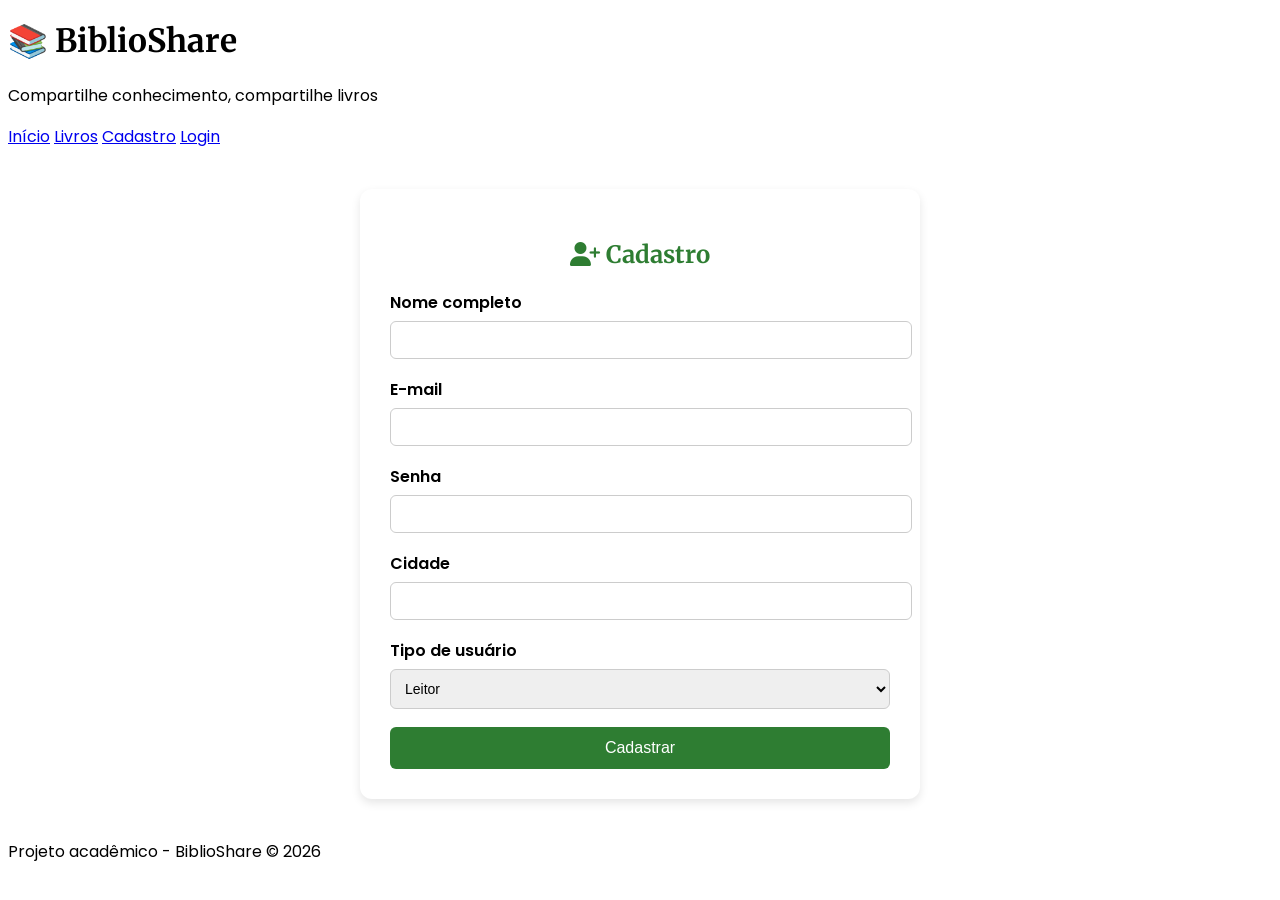
==== cadastro.html @ 25f4f939 "Adiciona página de cadastro" ====
<!DOCTYPE html>
<html lang="pt-BR">
<head>
  <meta charset="UTF-8">
  <meta name="viewport" content="width=device-width, initial-scale=1.0">
  <title>Cadastro - BiblioShare</title>

  <!-- Fonte -->
  <link rel="preconnect" href="https://fonts.googleapis.com">
  <link rel="preconnect" href="https://fonts.gstatic.com" crossorigin>

  <link href="https://fonts.googleapis.com/css2?family=Poppins:wght@300;400;600&family=Merriweather:wght@700&display=swap" rel="stylesheet">

  <!-- Ícones -->
  <link rel="stylesheet"
  href="https://cdnjs.cloudflare.com/ajax/libs/font-awesome/6.5.1/css/all.min.css">

  <link rel="stylesheet" href="css/style.css">

  <style>

    body{
      font-family: 'Poppins', sans-serif;
    }

    h1, h2 {
      font-family: 'Merriweather', serif;
    }

    .form-container{
      max-width: 500px;
      margin: 40px auto;
      background: white;
      padding: 30px;
      border-radius: 12px;
      box-shadow: 0 4px 10px rgba(0,0,0,0.1);
    }

    .form-container h2{
      text-align: center;
      margin-bottom: 20px;
      color: #2e7d32;
    }

    .form-group{
      margin-bottom: 18px;
    }

    .form-group label{
      display: block;
      margin-bottom: 6px;
      font-weight: 600;
    }

    .form-group input,
    .form-group select{
      width: 100%;
      padding: 10px;
      border: 1px solid #ccc;
      border-radius: 6px;
      font-size: 14px;
    }

    .btn-submit{
      width: 100%;
      padding: 12px;
      border: none;
      border-radius: 6px;
      background-color: #2e7d32;
      color: white;
      font-size: 16px;
      cursor: pointer;
      transition: background 0.3s;
    }

    .btn-submit:hover{
      background-color: #1b5e20;
    }

  </style>
</head>

<body>

  <header>
    <h1>📚 BiblioShare</h1>
    <p>Compartilhe conhecimento, compartilhe livros</p>
  </header>

  <nav>
    <a href="index.html">Início</a>
    <a href="#">Livros</a>
    <a href="cadastro.html">Cadastro</a>
    <a href="login.html">Login</a>
  </nav>

  <main class="form-container">

    <h2><i class="fa-solid fa-user-plus"></i> Cadastro</h2>

    <form action="login.html">

      <div class="form-group">
        <label for="nome">Nome completo</label>
        <input type="text" id="nome" required>
      </div>

      <div class="form-group">
        <label for="email">E-mail</label>
        <input type="email" id="email" required>
      </div>

      <div class="form-group">
        <label for="senha">Senha</label>
        <input type="password" id="senha" required>
      </div>

      <div class="form-group">
        <label for="cidade">Cidade</label>
        <input type="text" id="cidade" required>
      </div>

      <div class="form-group">
        <label for="tipo">Tipo de usuário</label>

        <select id="tipo">
          <option>Leitor</option>
          <option>Doador</option>
          <option>Ambos</option>
        </select>
      </div>

      <button type="submit" class="btn-submit">
        Cadastrar
      </button>

    </form>

  </main>

  <footer>
    <p>Projeto acadêmico - BiblioShare © 2026</p>
  </footer>

</body>
</html>
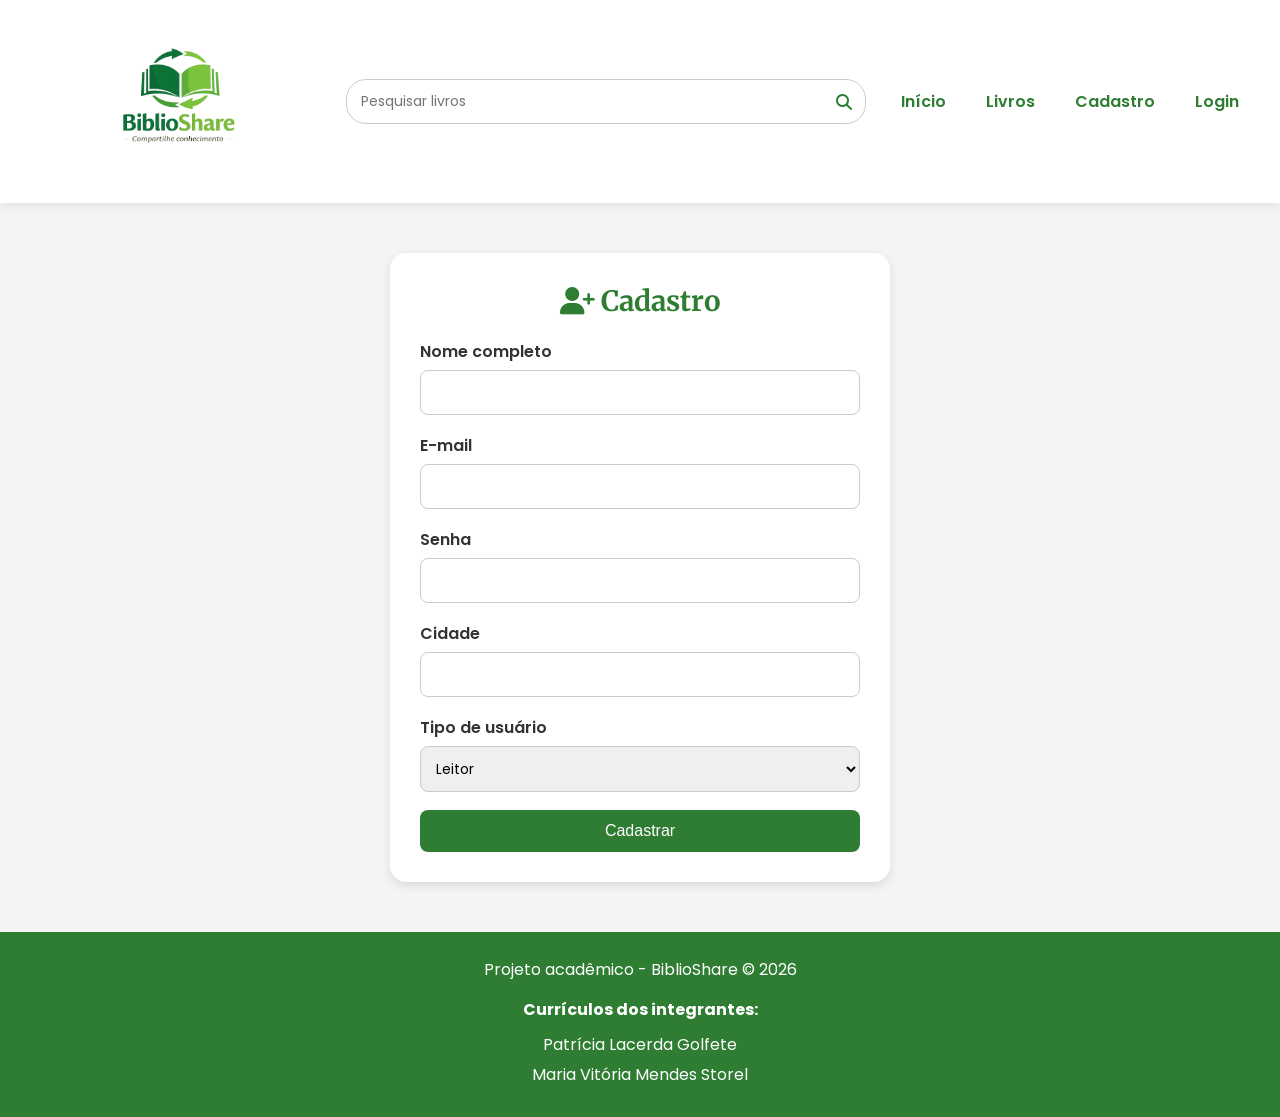
==== commit 1af084ce: "Melhorias no layout e funcionalidades do BiblioShare" ====
--- a/cadastro.html
+++ b/cadastro.html
@@ -1,132 +1,92 @@
 <!DOCTYPE html>
 <html lang="pt-BR">
+
 <head>
   <meta charset="UTF-8">
   <meta name="viewport" content="width=device-width, initial-scale=1.0">
+
   <title>Cadastro - BiblioShare</title>
 
-  <!-- Fonte -->
   <link rel="preconnect" href="https://fonts.googleapis.com">
   <link rel="preconnect" href="https://fonts.gstatic.com" crossorigin>
 
-  <link href="https://fonts.googleapis.com/css2?family=Poppins:wght@300;400;600&family=Merriweather:wght@700&display=swap" rel="stylesheet">
+  <link
+    href="https://fonts.googleapis.com/css2?family=Poppins:wght@300;400;600&family=Merriweather:wght@700&display=swap"
+    rel="stylesheet">
 
-  <!-- Ícones -->
   <link rel="stylesheet"
-  href="https://cdnjs.cloudflare.com/ajax/libs/font-awesome/6.5.1/css/all.min.css">
+    href="https://cdnjs.cloudflare.com/ajax/libs/font-awesome/6.5.1/css/all.min.css">
 
   <link rel="stylesheet" href="css/style.css">
-
-  <style>
-
-    body{
-      font-family: 'Poppins', sans-serif;
-    }
-
-    h1, h2 {
-      font-family: 'Merriweather', serif;
-    }
-
-    .form-container{
-      max-width: 500px;
-      margin: 40px auto;
-      background: white;
-      padding: 30px;
-      border-radius: 12px;
-      box-shadow: 0 4px 10px rgba(0,0,0,0.1);
-    }
-
-    .form-container h2{
-      text-align: center;
-      margin-bottom: 20px;
-      color: #2e7d32;
-    }
-
-    .form-group{
-      margin-bottom: 18px;
-    }
-
-    .form-group label{
-      display: block;
-      margin-bottom: 6px;
-      font-weight: 600;
-    }
-
-    .form-group input,
-    .form-group select{
-      width: 100%;
-      padding: 10px;
-      border: 1px solid #ccc;
-      border-radius: 6px;
-      font-size: 14px;
-    }
-
-    .btn-submit{
-      width: 100%;
-      padding: 12px;
-      border: none;
-      border-radius: 6px;
-      background-color: #2e7d32;
-      color: white;
-      font-size: 16px;
-      cursor: pointer;
-      transition: background 0.3s;
-    }
-
-    .btn-submit:hover{
-      background-color: #1b5e20;
-    }
-
-  </style>
 </head>
 
 <body>
 
-  <header>
-    <h1>📚 BiblioShare</h1>
-    <p>Compartilhe conhecimento, compartilhe livros</p>
+  <header class="topo">
+    <a href="index.html">
+      <img
+        src="img/logo-biblioshare.png"
+        alt="Logo BiblioShare"
+        class="logo">
+    </a>
+
+    <form class="busca-menu">
+      <label for="pesquisa" class="label-escondida">Pesquisar livros</label>
+
+      <input
+        type="text"
+        id="pesquisa"
+        placeholder="Pesquisar livros">
+
+      <i class="fa-solid fa-magnifying-glass"></i>
+
+      <div id="resultado-pesquisa" class="resultado-pesquisa"></div>
+    </form>
+
+    <nav class="menu">
+      <a href="index.html">Início</a>
+      <a href="livros.html">Livros</a>
+      <a href="cadastro.html">Cadastro</a>
+      <a href="login.html">Login</a>
+    </nav>
   </header>
-
-  <nav>
-    <a href="index.html">Início</a>
-    <a href="#">Livros</a>
-    <a href="cadastro.html">Cadastro</a>
-    <a href="login.html">Login</a>
-  </nav>
 
   <main class="form-container">
 
-    <h2><i class="fa-solid fa-user-plus"></i> Cadastro</h2>
+    <h1>
+      <i class="fa-solid fa-user-plus"></i>
+      Cadastro
+    </h1>
 
     <form action="login.html">
 
       <div class="form-group">
         <label for="nome">Nome completo</label>
-        <input type="text" id="nome" required>
+        <input type="text" id="nome" name="nome" required>
       </div>
 
       <div class="form-group">
         <label for="email">E-mail</label>
-        <input type="email" id="email" required>
+        <input type="email" id="email" name="email" required>
       </div>
 
       <div class="form-group">
         <label for="senha">Senha</label>
-        <input type="password" id="senha" required>
+        <input type="password" id="senha" name="senha" required>
       </div>
 
       <div class="form-group">
         <label for="cidade">Cidade</label>
-        <input type="text" id="cidade" required>
+        <input type="text" id="cidade" name="cidade" required>
       </div>
 
       <div class="form-group">
         <label for="tipo">Tipo de usuário</label>
 
-        <select id="tipo">
-          <option>Leitor</option>
-          <option>Doador</option>
-          <option>Ambos</option>
+        <select id="tipo" name="tipo">
+          <option value="leitor">Leitor</option>
+          <option value="doador">Doador</option>
+          <option value="ambos">Ambos</option>
         </select>
       </div>
 
@@ -140,7 +100,25 @@
 
   <footer>
     <p>Projeto acadêmico - BiblioShare © 2026</p>
+
+    <div class="curriculos">
+      <p>Currículos dos integrantes:</p>
+
+      <a
+        href="https://patriciagolfete.github.io/Curriculo-Vitae/"
+        target="_blank">
+        Patrícia Lacerda Golfete
+      </a>
+
+      <a
+        href="https://m4riavit0ria.github.io/Curriculo/"
+        target="_blank">
+        Maria Vitória Mendes Storel
+      </a>
+    </div>
   </footer>
 
+  <script src="js/script.js"></script>
 </body>
+
 </html>
--- a/css/style.css
+++ b/css/style.css
@@ -0,0 +1,574 @@
+* {
+  margin: 0;
+  padding: 0;
+  box-sizing: border-box;
+}
+
+body {
+  background-color: #f4f4f4;
+  color: #333;
+  font-family: 'Poppins', sans-serif;
+}
+
+h1,
+h2,
+h3 {
+  font-family: 'Merriweather', serif;
+}
+
+/* TOPO */
+
+.topo {
+  background-color: white;
+  padding: 15px 4%;
+
+  display: flex;
+  align-items: center;
+  gap: 35px;
+
+  box-shadow: 0 2px 10px rgba(0, 0, 0, 0.08);
+
+  position: sticky;
+  top: 0;
+  z-index: 10;
+}
+
+.logo {
+  width: 260px;
+  display: block;
+}
+
+/* PESQUISA */
+
+.busca-menu {
+  width: 520px;
+  position: relative;
+  flex-shrink: 0;
+}
+
+.busca-menu input {
+  width: 100%;
+  padding: 11px 40px 11px 14px;
+
+  border: 1px solid #ccc;
+  border-radius: 20px;
+
+  font-family: 'Poppins', sans-serif;
+  font-size: 14px;
+}
+
+.busca-menu i {
+  position: absolute;
+  right: 14px;
+  top: 50%;
+  transform: translateY(-50%);
+  color: #2e7d32;
+}
+
+.label-escondida {
+  display: none;
+}
+
+/* MENU */
+
+.menu {
+  display: flex;
+  align-items: center;
+  gap: 40px;
+
+  margin-left: auto;
+  margin-right: 20px;
+}
+
+.menu a {
+  color: #2e7d32;
+  text-decoration: none;
+
+  font-weight: 600;
+  font-size: 16px;
+
+  transition: color 0.3s;
+}
+
+.menu a:hover {
+  color: #1b5e20;
+}
+
+/* RESULTADO PESQUISA */
+
+.resultado-pesquisa {
+  display: none;
+
+  position: absolute;
+  top: 55px;
+  left: 0;
+
+  width: 100%;
+
+  background: white;
+
+  border: 1px solid #dcdcdc;
+  border-radius: 14px;
+
+  box-shadow: 0 8px 20px rgba(0, 0, 0, 0.08);
+
+  overflow: hidden;
+  z-index: 999;
+}
+
+.item-pesquisa {
+  display: flex;
+  align-items: center;
+  gap: 12px;
+
+  padding: 10px 14px;
+
+  text-decoration: none;
+  color: #222;
+
+  border-bottom: 1px solid #f1f1f1;
+
+  transition: background 0.2s;
+}
+
+.item-pesquisa:last-child {
+  border-bottom: none;
+}
+
+.item-pesquisa:hover {
+  background-color: #f8f8f8;
+}
+
+.item-pesquisa img {
+  width: 42px !important;
+  height: 58px !important;
+
+  min-width: 42px;
+
+  object-fit: cover !important;
+  border-radius: 6px;
+}
+
+.texto-pesquisa {
+  display: flex;
+  flex-direction: column;
+}
+
+.texto-pesquisa strong {
+  color: #111;
+  font-size: 14px;
+}
+
+.texto-pesquisa span {
+  color: #666;
+  font-size: 12px;
+}
+
+.resultado-pesquisa p {
+  padding: 14px;
+  color: #777;
+  font-size: 13px;
+}
+
+/* BANNER */
+
+.banner {
+  background: linear-gradient(135deg, #ffffff, #e8f5e9);
+
+  padding: 60px 4%;
+
+  display: flex;
+  align-items: center;
+  justify-content: center;
+
+  gap: 25px;
+}
+
+.banner-conteudo {
+  width: 100%;
+  max-width: 1200px;
+  min-height: 240px;
+
+  display: flex;
+  align-items: center;
+  justify-content: space-between;
+
+  gap: 40px;
+}
+
+.banner-texto {
+  max-width: 600px;
+}
+
+.banner-texto span {
+  color: #2e7d32;
+  font-weight: 600;
+  text-transform: uppercase;
+  letter-spacing: 1px;
+}
+
+.banner-texto h1 {
+  color: #1b5e20;
+  font-size: 42px;
+  margin: 12px 0;
+}
+
+.banner-texto p {
+  color: #555;
+  font-size: 17px;
+  line-height: 1.6;
+}
+
+.banner-ods {
+  display: flex;
+  align-items: center;
+  justify-content: center;
+  gap: 15px;
+  flex-wrap: wrap;
+}
+
+.banner-ods a {
+  display: inline-block;
+}
+
+.banner-ods img {
+  width: 150px;
+  border-radius: 12px;
+
+  transition: transform 0.3s;
+}
+
+.banner-ods img:hover {
+  transform: scale(1.05);
+}
+
+.banner-logo {
+  width: 480px !important;
+  max-width: 100%;
+}
+
+.banner-biblioteca {
+  width: 390px !important;
+  height: 180px !important;
+  object-fit: cover !important;
+  border-radius: 16px;
+}
+
+.banner-btn {
+  width: 42px;
+  height: 42px;
+
+  border: none;
+  border-radius: 50%;
+
+  background-color: #2e7d32;
+  color: white;
+
+  cursor: pointer;
+  font-size: 16px;
+
+  transition: background 0.3s, transform 0.2s;
+}
+
+.banner-btn:hover {
+  background-color: #1b5e20;
+  transform: scale(1.05);
+}
+
+/* TÍTULO SEÇÃO */
+
+.titulo-secao {
+  max-width: 1100px;
+
+  margin: 40px auto 10px auto;
+  padding: 0 20px;
+
+  text-align: left;
+}
+
+.titulo-secao h2 {
+  color: #2e7d32;
+  font-size: 30px;
+  margin-bottom: 6px;
+}
+
+.titulo-secao p {
+  color: #666;
+}
+
+/* LIVROS */
+
+.container-livros {
+  max-width: 1100px;
+  margin: 0 auto;
+  padding: 20px;
+}
+
+.container-livros .card {
+  background: white;
+  border-radius: 16px;
+
+  padding: 18px;
+
+  display: flex;
+  align-items: center;
+
+  gap: 24px;
+
+  box-shadow: 0 4px 10px rgba(0,0,0,0.08);
+
+  margin-bottom: 20px;
+
+  transition: transform 0.2s, box-shadow 0.2s;
+}
+
+.container-livros .card:hover {
+  transform: translateY(-4px);
+  box-shadow: 0 6px 15px rgba(0,0,0,0.15);
+}
+
+.container-livros .card img {
+  width: 150px !important;
+  height: 210px !important;
+
+  object-fit: cover !important;
+
+  border-radius: 12px;
+
+  flex-shrink: 0;
+}
+
+.card-conteudo {
+  flex: 1;
+}
+
+.card-conteudo h2 {
+  color: #1b5e20;
+  margin-bottom: 12px;
+}
+
+.card-conteudo p {
+  color: #666;
+  line-height: 1.6;
+  margin-bottom: 15px;
+}
+
+/* BOTÃO */
+
+.btn {
+  display: inline-block;
+
+  padding: 10px 15px;
+
+  background-color: #2e7d32;
+  color: white;
+
+  border-radius: 6px;
+
+  text-decoration: none;
+
+  transition: background 0.3s;
+}
+
+.btn:hover {
+  background-color: #1b5e20;
+}
+
+/* LIVROS INDIVIDUAIS */
+
+.livro-img {
+  width: 100% !important;
+  max-width: 350px;
+
+  height: auto !important;
+  object-fit: contain !important;
+
+  display: block;
+  margin: 0 auto 20px auto;
+}
+
+/* FOOTER */
+
+footer {
+  text-align: center;
+  padding: 25px;
+
+  background-color: #2e7d32;
+  color: white;
+
+  margin-top: 30px;
+}
+
+.curriculos {
+  margin-top: 15px;
+}
+
+.curriculos p {
+  margin-bottom: 10px;
+  font-weight: bold;
+}
+
+.curriculos a {
+  display: block;
+  color: white;
+  text-decoration: none;
+  margin: 5px 0;
+}
+
+.curriculos a:hover {
+  opacity: 0.7;
+}
+
+/* FORMULÁRIOS */
+
+.form-container {
+  max-width: 500px;
+  margin: 50px auto;
+  background: white;
+  padding: 30px;
+  border-radius: 16px;
+  box-shadow: 0 4px 10px rgba(0,0,0,0.1);
+}
+
+.form-container h1 {
+  text-align: center;
+  margin-bottom: 20px;
+  color: #2e7d32;
+  font-size: 28px;
+}
+
+.form-group {
+  margin-bottom: 18px;
+}
+
+.form-group label {
+  display: block;
+  margin-bottom: 6px;
+  font-weight: 600;
+}
+
+.form-group input,
+.form-group select {
+  width: 100%;
+  padding: 11px;
+  border: 1px solid #ccc;
+  border-radius: 8px;
+  font-size: 14px;
+  font-family: 'Poppins', sans-serif;
+}
+
+.btn-submit {
+  width: 100%;
+  padding: 12px;
+  border: none;
+  border-radius: 8px;
+  background-color: #2e7d32;
+  color: white;
+  font-size: 16px;
+  cursor: pointer;
+  transition: background 0.3s;
+}
+
+.btn-submit:hover {
+  background-color: #1b5e20;
+}
+
+.cadastro-link {
+  text-align: center;
+  margin-top: 18px;
+  font-size: 14px;
+}
+
+.cadastro-link a {
+  color: #2e7d32;
+  text-decoration: none;
+  font-weight: 600;
+}
+
+.cadastro-link a:hover {
+  text-decoration: underline;
+}
+
+.btn-livro {
+  display: inline-block;
+  margin-top: 20px;
+}
+
+.form-container p {
+  margin-bottom: 12px;
+  line-height: 1.7;
+}
+
+.botoes-livro {
+  display: flex;
+  gap: 12px;
+  flex-wrap: wrap;
+  margin-top: 20px;
+}
+
+.btn-livro {
+  display: inline-block;
+}
+
+.form-container p {
+  margin-bottom: 12px;
+  line-height: 1.7;
+}
+
+@media (max-width: 800px) {
+
+  .topo {
+    flex-direction: column;
+    gap: 15px;
+  }
+
+  .logo {
+    width: 200px;
+  }
+
+  .menu {
+    flex-wrap: wrap;
+    justify-content: center;
+    margin: 0;
+  }
+
+  .busca-menu {
+    width: 100%;
+    max-width: 320px;
+  }
+
+  .banner {
+    padding: 40px 20px;
+  }
+
+  .banner-conteudo {
+    flex-direction: column;
+    text-align: center;
+  }
+
+  .banner-texto h1 {
+    font-size: 30px;
+  }
+
+  .banner-ods img {
+    width: 75px;
+  }
+
+  .banner-logo {
+    width: 220px !important;
+  }
+
+  .titulo-secao h2 {
+    font-size: 24px;
+  }
+
+  .container-livros .card {
+    flex-direction: column;
+    align-items: flex-start;
+  }
+
+  .container-livros .card img {
+    width: 100% !important;
+    height: 220px !important;
+  }
+}
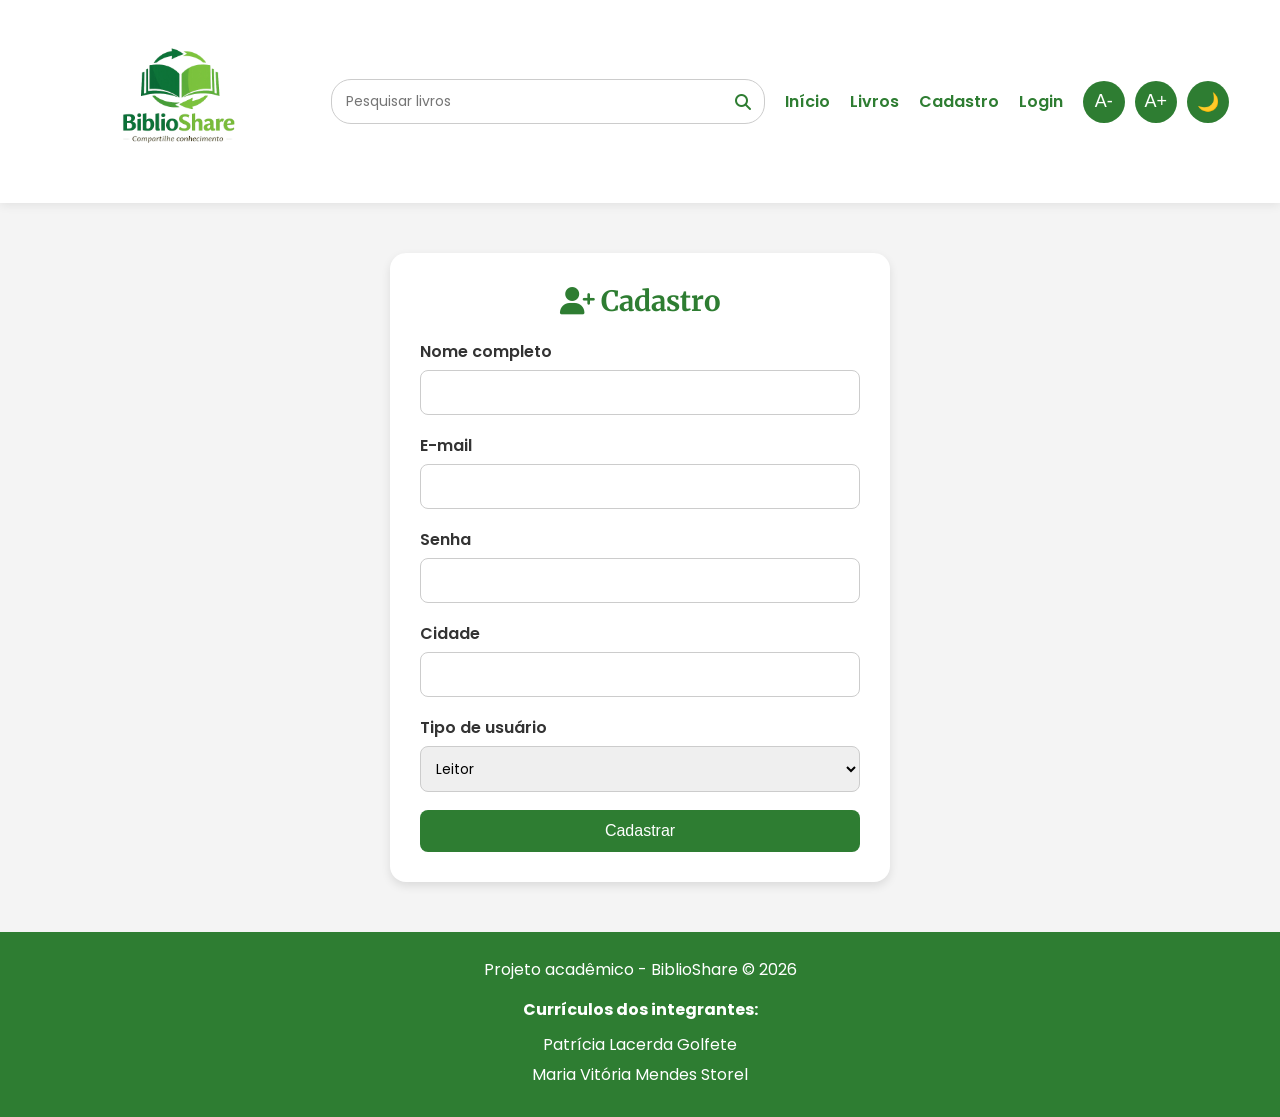
==== commit db437188: "Acessibilidade - tamanho da página e botões funcionais" ====
--- a/cadastro.html
+++ b/cadastro.html
@@ -49,6 +49,12 @@
       <a href="cadastro.html">Cadastro</a>
       <a href="login.html">Login</a>
     </nav>
+
+    <div class="acessibilidade">
+      <button id="diminuir-fonte" type="button">A-</button>
+      <button id="aumentar-fonte" type="button">A+</button>
+      <button id="alto-contraste" type="button">🌙</button>
+    </div>
   </header>
 
   <main class="form-container">
--- a/css/style.css
+++ b/css/style.css
@@ -24,7 +24,10 @@
 
   display: flex;
   align-items: center;
-  gap: 35px;
+  justify-content: space-between;
+  gap: 20px;
+
+  flex-wrap: wrap;
 
   box-shadow: 0 2px 10px rgba(0, 0, 0, 0.08);
 
@@ -41,9 +44,10 @@
 /* PESQUISA */
 
 .busca-menu {
-  width: 520px;
   position: relative;
-  flex-shrink: 0;
+  flex: 1;
+  min-width: 220px;
+  max-width: 520px;
 }
 
 .busca-menu input {
@@ -54,7 +58,7 @@
   border-radius: 20px;
 
   font-family: 'Poppins', sans-serif;
-  font-size: 14px;
+  font-size: clamp(0.75rem, 0.875rem, 16px);
 }
 
 .busca-menu i {
@@ -63,6 +67,7 @@
   top: 50%;
   transform: translateY(-50%);
   color: #2e7d32;
+  font-size: clamp(0.875rem, 1rem, 18px);
 }
 
 .label-escondida {
@@ -73,11 +78,8 @@
 
 .menu {
   display: flex;
-  align-items: center;
-  gap: 40px;
-
-  margin-left: auto;
-  margin-right: 20px;
+  flex-wrap: wrap;
+  gap: 20px;
 }
 
 .menu a {
@@ -85,7 +87,7 @@
   text-decoration: none;
 
   font-weight: 600;
-  font-size: 16px;
+  font-size: clamp(0.875rem, 1rem, 18px);
 
   transition: color 0.3s;
 }
@@ -156,18 +158,18 @@
 
 .texto-pesquisa strong {
   color: #111;
-  font-size: 14px;
+  font-size: 0.875rem;
 }
 
 .texto-pesquisa span {
   color: #666;
-  font-size: 12px;
+  font-size: 0.75rem;
 }
 
 .resultado-pesquisa p {
   padding: 14px;
   color: #777;
-  font-size: 13px;
+  font-size: 0.8125rem;
 }
 
 /* BANNER */
@@ -194,6 +196,19 @@
   justify-content: space-between;
 
   gap: 40px;
+}
+
+.banner-conteudo.grande {
+    flex-direction: column;
+    text-align: center;
+}
+
+.banner-conteudo.grande .banner-texto {
+    max-width: 100%;
+}
+
+.banner-conteudo.grande .banner-ods {
+    margin-top: 20px;
 }
 
 .banner-texto {
@@ -209,13 +224,14 @@
 
 .banner-texto h1 {
   color: #1b5e20;
-  font-size: 42px;
+  font-size: 2.625rem;
+  word-break: break-word;
   margin: 12px 0;
 }
 
 .banner-texto p {
   color: #555;
-  font-size: 17px;
+  font-size: 1.0625rem;
   line-height: 1.6;
 }
 
@@ -265,7 +281,7 @@
   color: white;
 
   cursor: pointer;
-  font-size: 16px;
+  font-size: 1rem;
 
   transition: background 0.3s, transform 0.2s;
 }
@@ -288,7 +304,7 @@
 
 .titulo-secao h2 {
   color: #2e7d32;
-  font-size: 30px;
+  font-size: 1.875rem;
   margin-bottom: 6px;
 }
 
@@ -312,6 +328,7 @@
 
   display: flex;
   align-items: center;
+  flex-wrap:wrap;
 
   gap: 24px;
 
@@ -434,7 +451,7 @@
   text-align: center;
   margin-bottom: 20px;
   color: #2e7d32;
-  font-size: 28px;
+  font-size: 1.75rem;
 }
 
 .form-group {
@@ -453,7 +470,7 @@
   padding: 11px;
   border: 1px solid #ccc;
   border-radius: 8px;
-  font-size: 14px;
+  font-size: 0.875rem;
   font-family: 'Poppins', sans-serif;
 }
 
@@ -464,7 +481,7 @@
   border-radius: 8px;
   background-color: #2e7d32;
   color: white;
-  font-size: 16px;
+  font-size: 1rem;
   cursor: pointer;
   transition: background 0.3s;
 }
@@ -476,7 +493,7 @@
 .cadastro-link {
   text-align: center;
   margin-top: 18px;
-  font-size: 14px;
+  font-size: 0.875rem;
 }
 
 .cadastro-link a {
@@ -515,11 +532,101 @@
   line-height: 1.7;
 }
 
-@media (max-width: 800px) {
+/* ACESSIBILIDADE */
+
+.acessibilidade {
+  display: flex;
+  flex-wrap: wrap;
+  gap: 10px;
+}
+
+.acessibilidade button {
+  width: 42px;
+  height: 42px;
+
+  border: none;
+  border-radius: 50%;
+
+  background: #2e7d32;
+  color: white;
+
+  cursor: pointer;
+
+  font-size: clamp(0.875rem, 1.125rem, 18px);
+
+  display: flex;
+  align-items: center;
+  justify-content: center;
+
+  transition: background 0.3s, transform 0.2s;
+}
+
+.acessibilidade button:hover {
+  background: #1b5e20;
+  transform: scale(1.05);
+}
+
+/* ALTO CONTRASTE */
+
+body.alto-contraste {
+  background: #000;
+  color: #fff;
+}
+
+body.alto-contraste .topo,
+body.alto-contraste .card,
+body.alto-contraste .form-container,
+body.alto-contraste footer {
+  background: #111;
+  color: #fff;
+}
+
+body.alto-contraste p,
+body.alto-contraste h1,
+body.alto-contraste h2,
+body.alto-contraste label,
+body.alto-contraste a {
+  color: #fff !important;
+}
+
+body.alto-contraste .btn,
+body.alto-contraste .btn-submit {
+  background: yellow;
+  color: black;
+}
+body.alto-contraste .banner {
+  background: #000 !important;
+}
+
+body.alto-contraste .banner-texto span,
+body.alto-contraste .banner-texto h1,
+body.alto-contraste .banner-texto p {
+  color: #fff !important;
+}
+
+body.alto-contraste .banner-btn {
+  background: yellow !important;
+  color: black !important;
+}
+
+body.alto-contraste .banner-ods img,
+body.alto-contraste .banner-logo,
+body.alto-contraste .banner-biblioteca {
+  border: 2px solid yellow;
+}
+body.alto-contraste .menu a,
+body.alto-contraste .busca-menu i {
+  color: yellow !important;
+}
+
+@media (max-width: 1200) {
 
   .topo {
-    flex-direction: column;
-    gap: 15px;
+    display: flex;
+    align-items: center;
+    justify-content: space-between;
+    flex-wrap: wrap;
+    gap: 20px;
   }
 
   .logo {
@@ -533,8 +640,9 @@
   }
 
   .busca-menu {
-    width: 100%;
-    max-width: 320px;
+    flex: 1;
+    max-width: 520px;
+    min-width: 250px;
   }
 
   .banner {
@@ -547,7 +655,7 @@
   }
 
   .banner-texto h1 {
-    font-size: 30px;
+    font-size: 2.625rem;
   }
 
   .banner-ods img {
@@ -559,12 +667,13 @@
   }
 
   .titulo-secao h2 {
-    font-size: 24px;
+    font-size: 1.5rem;
   }
 
   .container-livros .card {
     flex-direction: column;
     align-items: flex-start;
+    flex-wrap:wrap;
   }
 
   .container-livros .card img {
